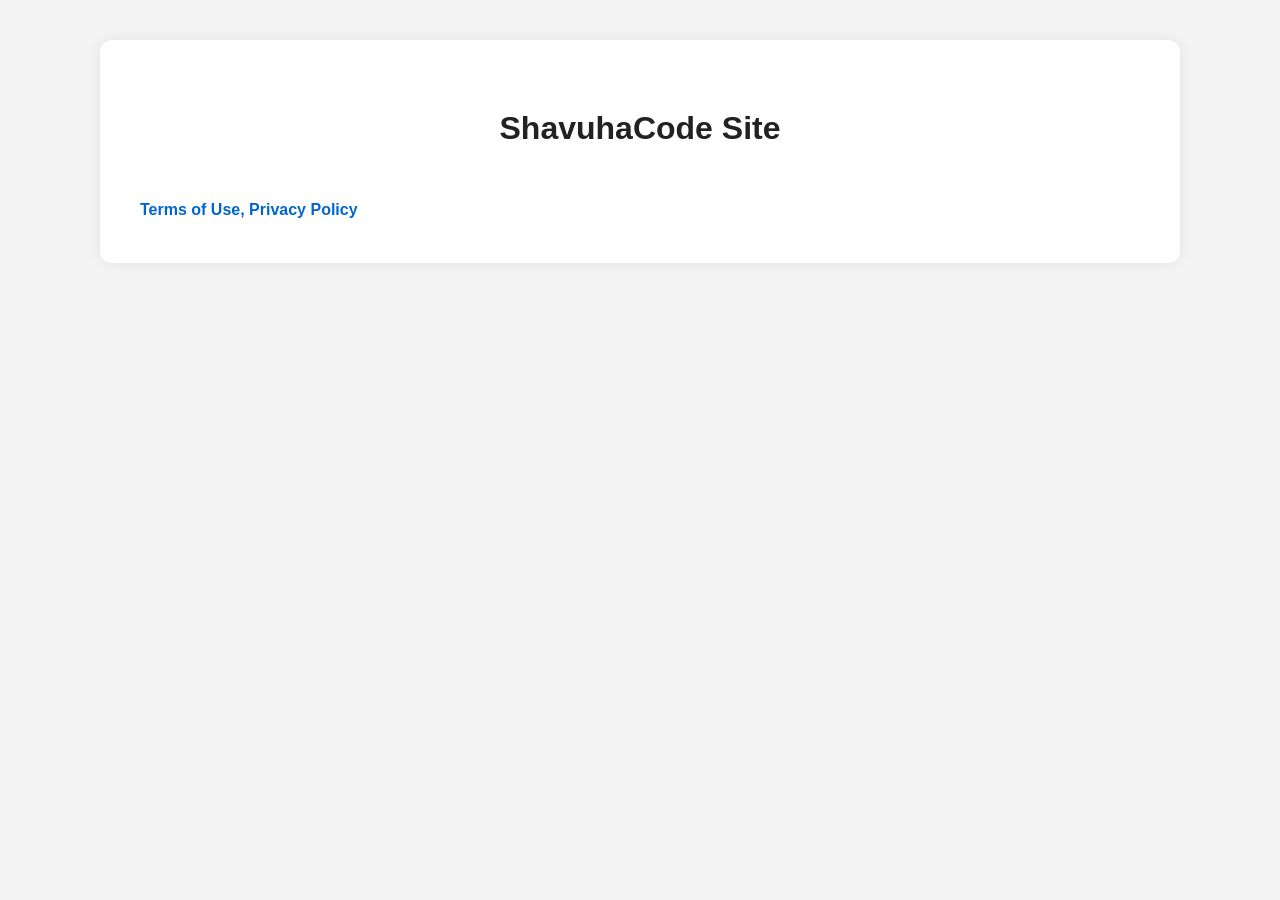
==== index.html @ 2dc0d5c8 "upload" ====
<!DOCTYPE html>
<html lang="en">
<head>
    <meta charset="UTF-8" />
    <meta name="viewport" content="width=device-width, initial-scale=1.0" />
    <title>ShavuhaCode</title>
    <link rel="stylesheet" href="style.css">
    <link rel="icon" type="image/png" href="favicon.png">
</head>
<body>
<div class="container">
    <h1>ShavuhaCode Site</h1>
    <div class="contact">
        <a href="https://shavuhacode.site/terms-of-use">
            Terms of Use, 
        </a>
        <a href="https://shavuhacode.site/privacy-policy">
            Privacy Policy 
        </a>
    </div>
</div>
</body>
</html>
---- style.css ----
body {
    margin: 0;
    padding: 40px;
    background: #f4f4f4;
    font-family: Arial, sans-serif;
    color: #222;
    line-height: 1.7;
}

.container {
    max-width: 1000px;
    margin: auto;
    background: white;
    padding: 40px;
    border-radius: 12px;
    box-shadow: 0 0 15px rgba(0,0,0,0.08);
}

h1 {
    text-align: center;
    margin-bottom: 10px;
}

.date {
    text-align: center;
    color: gray;
    margin-bottom: 30px;
}

h2 {
    margin-top: 30px;
    font-size: 20px;
}

p {
    margin-top: 10px;
}

ul {
    margin-top: 10px;
    padding-left: 20px;
}

li {
    margin-bottom: 8px;
}

.contact {
    margin-top: 40px;
    font-weight: bold;
}

a {
    color: #0066cc;
    text-decoration: none;
}

a:hover {
    text-decoration: underline;
}
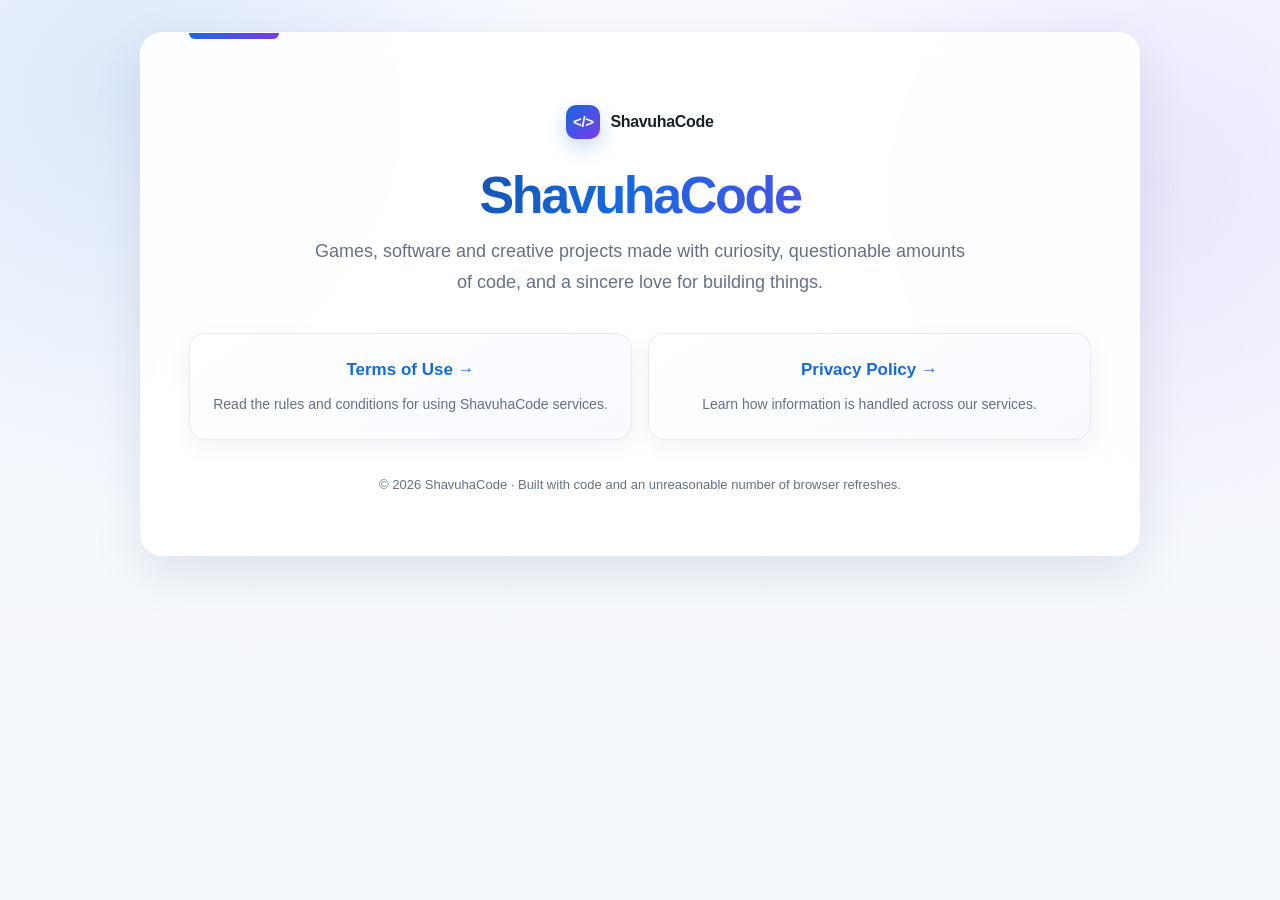
==== commit 3fdcd645: "upd" ====
--- a/index.html
+++ b/index.html
@@ -3,21 +3,40 @@
 <head>
     <meta charset="UTF-8" />
     <meta name="viewport" content="width=device-width, initial-scale=1.0" />
+    <meta name="description" content="ShavuhaCode - games, software and projects." />
     <title>ShavuhaCode</title>
     <link rel="stylesheet" href="style.css">
     <link rel="icon" type="image/png" href="favicon.png">
 </head>
 <body>
 <div class="container">
-    <h1>ShavuhaCode Site</h1>
-    <div class="contact">
-        <a href="https://shavuhacode.site/terms-of-use">
-            Terms of Use, 
+    <main class="home-hero">
+        <a class="brand" href="./" aria-label="ShavuhaCode home">
+            <span class="brand-mark">&lt;/&gt;</span>
+            <span>ShavuhaCode</span>
         </a>
-        <a href="https://shavuhacode.site/privacy-policy">
-            Privacy Policy 
-        </a>
-    </div>
+
+        <h1>ShavuhaCode</h1>
+        <p class="subtitle">
+            Games, software and creative projects made with curiosity,
+            questionable amounts of code, and a sincere love for building things.
+        </p>
+
+        <div class="quick-links">
+            <a class="link-card" href="terms-of-use">
+                <strong>Terms of Use →</strong>
+                <span>Read the rules and conditions for using ShavuhaCode services.</span>
+            </a>
+            <a class="link-card" href="privacy-policy">
+                <strong>Privacy Policy →</strong>
+                <span>Learn how information is handled across our services.</span>
+            </a>
+        </div>
+
+        <div class="home-footer">
+            © 2026 ShavuhaCode · Built with code and an unreasonable number of browser refreshes.
+        </div>
+    </main>
 </div>
 </body>
-</html>+</html>
--- a/style.css
+++ b/style.css
@@ -1,60 +1,241 @@
+/* ShavuhaCode shared site style */
+:root {
+    --bg: #f4f7fb;
+    --surface: rgba(255, 255, 255, 0.92);
+    --text: #18202a;
+    --muted: #667085;
+    --primary: #1769e0;
+    --primary-dark: #0d4fb3;
+    --accent: #7c3aed;
+    --border: rgba(24, 32, 42, 0.08);
+    --shadow: 0 18px 50px rgba(29, 43, 76, 0.10);
+}
+
+* { box-sizing: border-box; }
+
+html { scroll-behavior: smooth; }
+
 body {
     margin: 0;
-    padding: 40px;
-    background: #f4f4f4;
-    font-family: Arial, sans-serif;
-    color: #222;
+    min-height: 100vh;
+    padding: 32px 20px;
+    background:
+        radial-gradient(circle at 10% 10%, rgba(23, 105, 224, 0.12), transparent 30%),
+        radial-gradient(circle at 90% 20%, rgba(124, 58, 237, 0.10), transparent 28%),
+        linear-gradient(180deg, #f8faff 0%, var(--bg) 100%);
+    font-family: Inter, ui-sans-serif, -apple-system, BlinkMacSystemFont, "Segoe UI", Arial, sans-serif;
+    color: var(--text);
     line-height: 1.7;
 }
 
 .container {
+    position: relative;
     max-width: 1000px;
-    margin: auto;
-    background: white;
-    padding: 40px;
-    border-radius: 12px;
-    box-shadow: 0 0 15px rgba(0,0,0,0.08);
+    margin: 0 auto;
+    background: var(--surface);
+    padding: 48px;
+    border: 1px solid rgba(255,255,255,0.8);
+    border-radius: 22px;
+    box-shadow: var(--shadow);
+    backdrop-filter: blur(12px);
+}
+
+.container::before {
+    content: "";
+    position: absolute;
+    width: 90px;
+    height: 6px;
+    top: 0;
+    left: 48px;
+    border-radius: 0 0 8px 8px;
+    background: linear-gradient(90deg, var(--primary), var(--accent));
+}
+
+.brand {
+    display: inline-flex;
+    align-items: center;
+    gap: 10px;
+    color: var(--text);
+    text-decoration: none;
+    font-weight: 800;
+    letter-spacing: -0.02em;
+}
+
+.brand-mark {
+    width: 34px;
+    height: 34px;
+    display: grid;
+    place-items: center;
+    border-radius: 10px;
+    color: white;
+    background: linear-gradient(135deg, var(--primary), var(--accent));
+    box-shadow: 0 8px 20px rgba(23, 105, 224, 0.24);
+    font-size: 15px;
 }
 
 h1 {
-    text-align: center;
-    margin-bottom: 10px;
-}
+    margin: 0 0 12px;
+    text-align: center;
+    font-size: clamp(32px, 6vw, 52px);
+    line-height: 1.1;
+    letter-spacing: -0.045em;
+}
+
+h2 {
+    margin-top: 34px;
+    font-size: 20px;
+    line-height: 1.3;
+    letter-spacing: -0.015em;
+}
+
+p { margin-top: 10px; }
 
 .date {
     text-align: center;
-    color: gray;
+    color: var(--muted);
     margin-bottom: 30px;
 }
 
-h2 {
-    margin-top: 30px;
-    font-size: 20px;
-}
-
-p {
-    margin-top: 10px;
-}
-
-ul {
-    margin-top: 10px;
-    padding-left: 20px;
-}
-
-li {
-    margin-bottom: 8px;
+a {
+    color: var(--primary);
+    text-decoration: none;
+    transition: color .2s ease, transform .2s ease;
+}
+
+a:hover {
+    color: var(--primary-dark);
+    text-decoration: underline;
 }
 
 .contact {
     margin-top: 40px;
-    font-weight: bold;
-}
-
-a {
-    color: #0066cc;
-    text-decoration: none;
-}
-
-a:hover {
-    text-decoration: underline;
-}+    font-weight: 700;
+}
+
+.home-hero {
+    text-align: center;
+    padding: 24px 0 10px;
+}
+
+.home-hero .brand {
+    margin-bottom: 28px;
+}
+
+.home-hero h1 {
+    background: linear-gradient(110deg, #123d78 10%, var(--primary) 48%, var(--accent) 90%);
+    -webkit-background-clip: text;
+    background-clip: text;
+    color: transparent;
+}
+
+.subtitle {
+    max-width: 650px;
+    margin: 0 auto;
+    color: var(--muted);
+    font-size: 18px;
+}
+
+.quick-links {
+    display: grid;
+    grid-template-columns: repeat(2, minmax(0, 1fr));
+    gap: 16px;
+    margin: 36px 0 8px;
+}
+
+.link-card {
+    display: block;
+    padding: 22px;
+    border: 1px solid var(--border);
+    border-radius: 16px;
+    background: linear-gradient(145deg, #fff, #f8faff);
+    color: var(--text);
+    box-shadow: 0 8px 24px rgba(29, 43, 76, 0.05);
+    transition: transform .2s ease, box-shadow .2s ease, border-color .2s ease;
+}
+
+.link-card:hover {
+    text-decoration: none;
+    transform: translateY(-3px);
+    border-color: rgba(23, 105, 224, 0.22);
+    box-shadow: 0 14px 30px rgba(29, 43, 76, 0.10);
+}
+
+.link-card strong {
+    display: block;
+    margin-bottom: 5px;
+    color: var(--primary);
+    font-size: 17px;
+}
+
+.link-card span {
+    color: var(--muted);
+    font-size: 14px;
+}
+
+.home-footer {
+    margin-top: 34px;
+    text-align: center;
+    color: var(--muted);
+    font-size: 13px;
+}
+
+.error-page {
+    min-height: calc(100vh - 64px);
+    display: grid;
+    place-items: center;
+}
+
+.error-card {
+    width: min(760px, 100%);
+    text-align: center;
+}
+
+.error-code {
+    margin: 8px 0 0;
+    font-size: clamp(100px, 23vw, 190px);
+    line-height: .82;
+    font-weight: 900;
+    letter-spacing: -0.09em;
+    background: linear-gradient(135deg, var(--primary), #32a8ff 45%, var(--accent));
+    -webkit-background-clip: text;
+    background-clip: text;
+    color: transparent;
+}
+
+.error-card h1 {
+    margin-top: 34px;
+    font-size: clamp(28px, 5vw, 42px);
+}
+
+.error-card p {
+    max-width: 560px;
+    margin: 0 auto;
+    color: var(--muted);
+    font-size: 17px;
+}
+
+.button {
+    display: inline-flex;
+    align-items: center;
+    justify-content: center;
+    margin-top: 28px;
+    padding: 12px 20px;
+    border-radius: 12px;
+    color: white;
+    background: linear-gradient(135deg, var(--primary), var(--accent));
+    box-shadow: 0 10px 24px rgba(23, 105, 224, 0.22);
+    font-weight: 750;
+}
+
+.button:hover {
+    color: white;
+    text-decoration: none;
+    transform: translateY(-1px);
+}
+
+@media (max-width: 650px) {
+    body { padding: 16px; }
+    .container { padding: 34px 22px; border-radius: 18px; }
+    .container::before { left: 22px; }
+    .quick-links { grid-template-columns: 1fr; }
+}
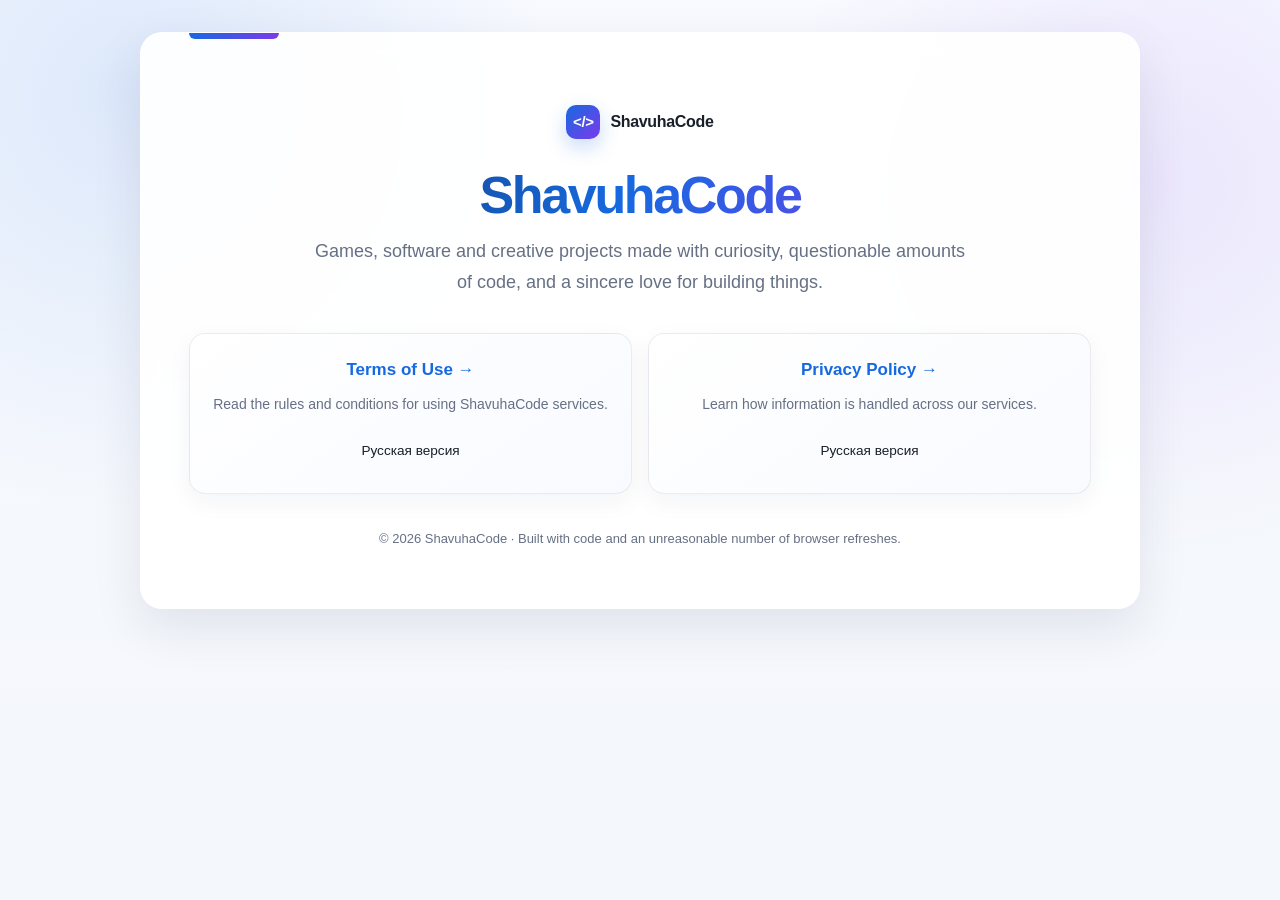
==== commit 662d560d: "upd" ====
--- a/index.html
+++ b/index.html
@@ -23,14 +23,23 @@
         </p>
 
         <div class="quick-links">
-            <a class="link-card" href="terms-of-use">
-                <strong>Terms of Use →</strong>
-                <span>Read the rules and conditions for using ShavuhaCode services.</span>
-            </a>
-            <a class="link-card" href="privacy-policy">
-                <strong>Privacy Policy →</strong>
-                <span>Learn how information is handled across our services.</span>
-            </a>
+            <div class="link-card">
+    <strong>Terms of Use →</strong>
+    <span>Read the rules and conditions for using ShavuhaCode services.</span>
+
+    <a class="language-button" href="terms-of-use-ru">
+        Русская версия
+    </a>
+</div>
+
+<div class="link-card">
+    <strong>Privacy Policy →</strong>
+    <span>Learn how information is handled across our services.</span>
+
+    <a class="language-button" href="privacy-policy-ru">
+        Русская версия
+    </a>
+</div>
         </div>
 
         <div class="home-footer">
--- a/style.css
+++ b/style.css
@@ -239,3 +239,43 @@
     .container::before { left: 22px; }
     .quick-links { grid-template-columns: 1fr; }
 }
+
+.language-switch { text-align: right; margin-bottom: 18px; color: var(--muted); font-size: 14px; }
+.language-switch a { font-weight: 700; }
+
+.link-card small { display:block; margin-top:10px; font-size:13px; }
+
+.language-button {
+    display: inline-flex;
+    align-items: center;
+    justify-content: center;
+
+    width: fit-content;
+    margin-top: 14px;
+    padding: 7px 12px;
+
+    border: 1px solid rgba(255, 255, 255, 0.15);
+    border-radius: 8px;
+
+    color: inherit;
+    background: rgba(255, 255, 255, 0.06);
+
+    font-size: 0.85rem;
+    font-weight: 500;
+    text-decoration: none;
+
+    transition:
+        background 0.2s ease,
+        border-color 0.2s ease,
+        transform 0.2s ease;
+}
+
+.language-button:hover {
+    background: rgba(255, 255, 255, 0.12);
+    border-color: rgba(255, 255, 255, 0.25);
+    transform: translateY(-1px);
+}
+
+.language-button:active {
+    transform: translateY(0);
+}
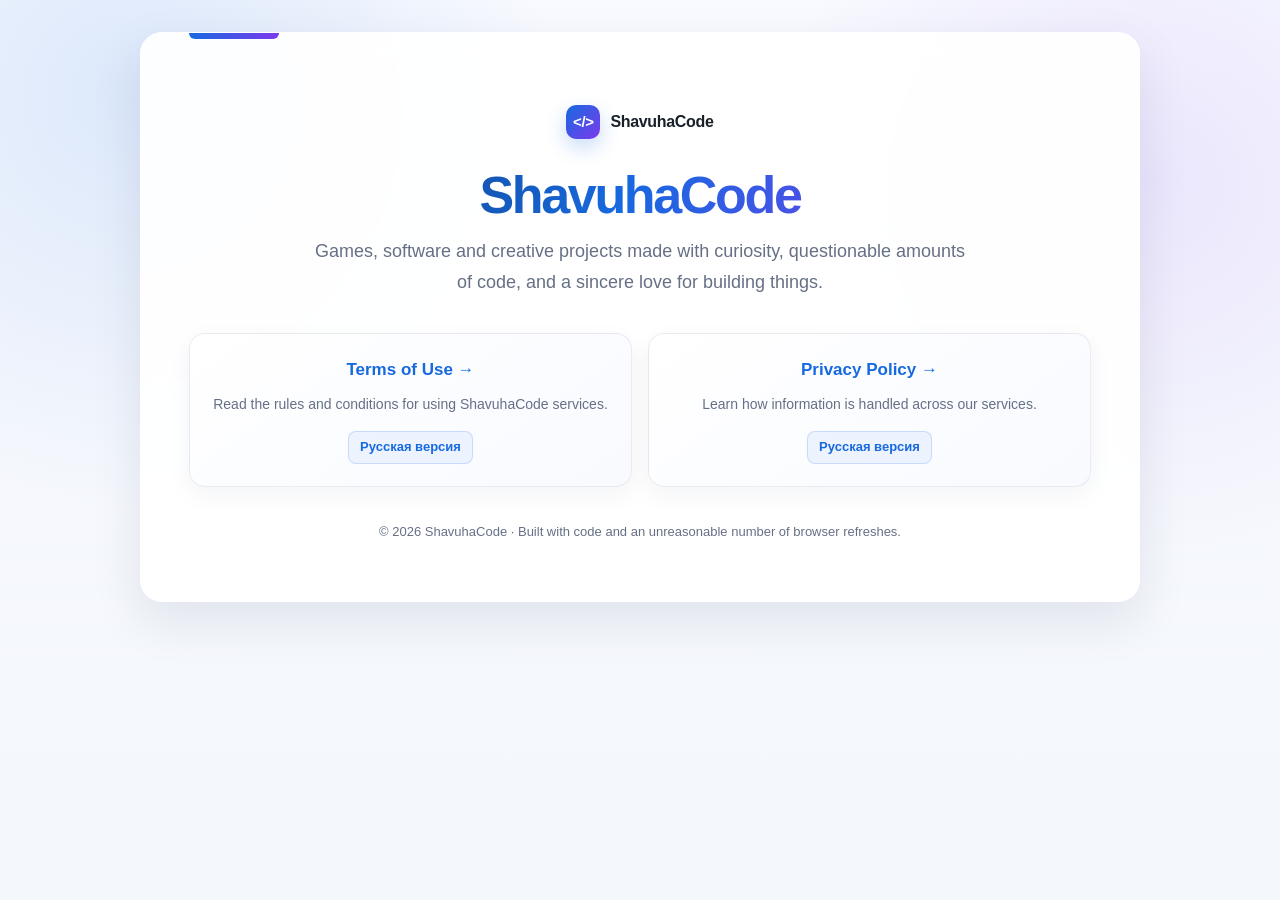
==== commit 9a911733: "upd" ====
--- a/index.html
+++ b/index.html
@@ -1,51 +1,57 @@
 <!DOCTYPE html>
 <html lang="en">
+
 <head>
     <meta charset="UTF-8" />
     <meta name="viewport" content="width=device-width, initial-scale=1.0" />
     <meta name="description" content="ShavuhaCode - games, software and projects." />
     <title>ShavuhaCode</title>
-    <link rel="stylesheet" href="style.css">
+    <link rel="stylesheet" href="style.css?v=2">
     <link rel="icon" type="image/png" href="favicon.png">
 </head>
+
 <body>
-<div class="container">
-    <main class="home-hero">
-        <a class="brand" href="./" aria-label="ShavuhaCode home">
-            <span class="brand-mark">&lt;/&gt;</span>
-            <span>ShavuhaCode</span>
-        </a>
+    <div class="container">
+        <main class="home-hero">
+            <a class="brand" href="./" aria-label="ShavuhaCode home">
+                <span class="brand-mark">&lt;/&gt;</span>
+                <span>ShavuhaCode</span>
+            </a>
 
-        <h1>ShavuhaCode</h1>
-        <p class="subtitle">
-            Games, software and creative projects made with curiosity,
-            questionable amounts of code, and a sincere love for building things.
-        </p>
+            <h1>ShavuhaCode</h1>
+            <p class="subtitle">
+                Games, software and creative projects made with curiosity,
+                questionable amounts of code, and a sincere love for building things.
+            </p>
 
-        <div class="quick-links">
-            <div class="link-card">
-    <strong>Terms of Use →</strong>
-    <span>Read the rules and conditions for using ShavuhaCode services.</span>
+            <div class="quick-links">
+                <div class="link-card">
+                    <a class="link-card-main" href="terms-of-use">
+                        <strong>Terms of Use →</strong>
+                        <span>Read the rules and conditions for using ShavuhaCode services.</span>
+                    </a>
 
-    <a class="language-button" href="terms-of-use-ru">
-        Русская версия
-    </a>
-</div>
+                    <a class="language-button" href="terms-of-use-ru">
+                        Русская версия
+                    </a>
+                </div>
 
-<div class="link-card">
-    <strong>Privacy Policy →</strong>
-    <span>Learn how information is handled across our services.</span>
+                <div class="link-card">
+                    <a class="link-card-main" href="privacy-policy">
+                        <strong>Privacy Policy →</strong>
+                        <span>Learn how information is handled across our services.</span>
+                    </a>
 
-    <a class="language-button" href="privacy-policy-ru">
-        Русская версия
-    </a>
-</div>
-        </div>
+                    <a class="language-button" href="privacy-policy-ru">
+                        Русская версия
+                    </a>
+                </div>
+            </div>
+            <div class="home-footer">
+                © 2026 ShavuhaCode · Built with code and an unreasonable number of browser refreshes.
+            </div>
+        </main>
+    </div>
+</body>
 
-        <div class="home-footer">
-            © 2026 ShavuhaCode · Built with code and an unreasonable number of browser refreshes.
-        </div>
-    </main>
-</div>
-</body>
-</html>
+</html>
--- a/style.css
+++ b/style.css
@@ -154,10 +154,20 @@
 }
 
 .link-card:hover {
-    text-decoration: none;
     transform: translateY(-3px);
     border-color: rgba(23, 105, 224, 0.22);
     box-shadow: 0 14px 30px rgba(29, 43, 76, 0.10);
+}
+
+.link-card-main {
+    display: block;
+    color: var(--text);
+    text-decoration: none;
+}
+
+.link-card-main:hover {
+    color: var(--text);
+    text-decoration: none;
 }
 
 .link-card strong {
@@ -250,32 +260,35 @@
     align-items: center;
     justify-content: center;
 
-    width: fit-content;
     margin-top: 14px;
-    padding: 7px 12px;
-
-    border: 1px solid rgba(255, 255, 255, 0.15);
+    padding: 6px 11px;
+
+    border: 1px solid rgba(23, 105, 224, 0.18);
     border-radius: 8px;
 
-    color: inherit;
-    background: rgba(255, 255, 255, 0.06);
-
-    font-size: 0.85rem;
-    font-weight: 500;
+    color: var(--primary);
+    background: rgba(23, 105, 224, 0.06);
+
+    font-size: 13px;
+    font-weight: 600;
+    line-height: 1.4;
     text-decoration: none;
 
     transition:
-        background 0.2s ease,
-        border-color 0.2s ease,
-        transform 0.2s ease;
+        background .2s ease,
+        border-color .2s ease,
+        color .2s ease,
+        transform .2s ease;
 }
 
 .language-button:hover {
-    background: rgba(255, 255, 255, 0.12);
-    border-color: rgba(255, 255, 255, 0.25);
+    color: var(--primary-dark);
+    background: rgba(23, 105, 224, 0.11);
+    border-color: rgba(23, 105, 224, 0.28);
+    text-decoration: none;
     transform: translateY(-1px);
 }
 
 .language-button:active {
     transform: translateY(0);
-}
+}
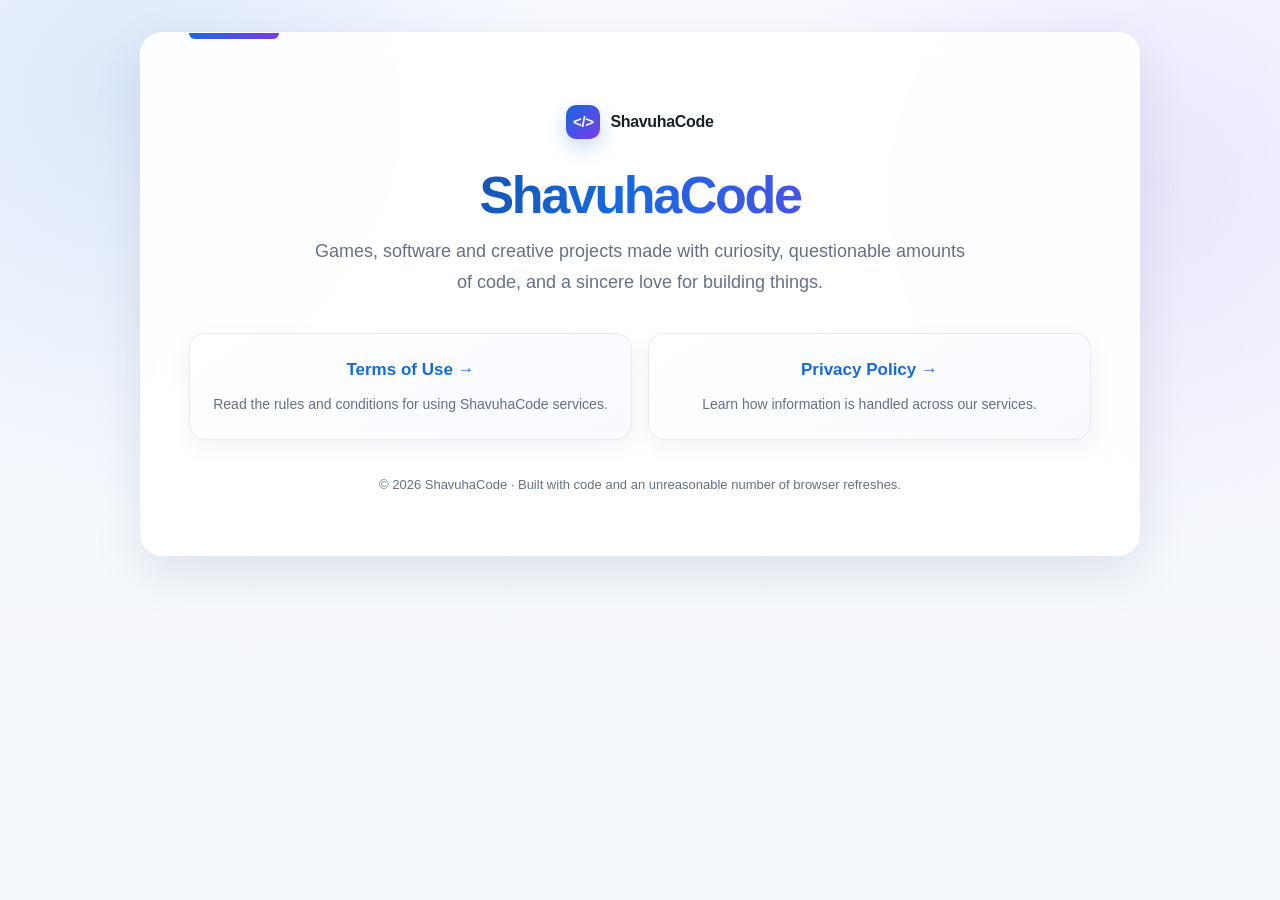
==== commit e5af8e5d: "upd" ====
--- a/index.html
+++ b/index.html
@@ -30,20 +30,12 @@
                         <strong>Terms of Use →</strong>
                         <span>Read the rules and conditions for using ShavuhaCode services.</span>
                     </a>
-
-                    <a class="language-button" href="terms-of-use-ru">
-                        Русская версия
-                    </a>
                 </div>
 
                 <div class="link-card">
                     <a class="link-card-main" href="privacy-policy">
                         <strong>Privacy Policy →</strong>
                         <span>Learn how information is handled across our services.</span>
-                    </a>
-
-                    <a class="language-button" href="privacy-policy-ru">
-                        Русская версия
                     </a>
                 </div>
             </div>
